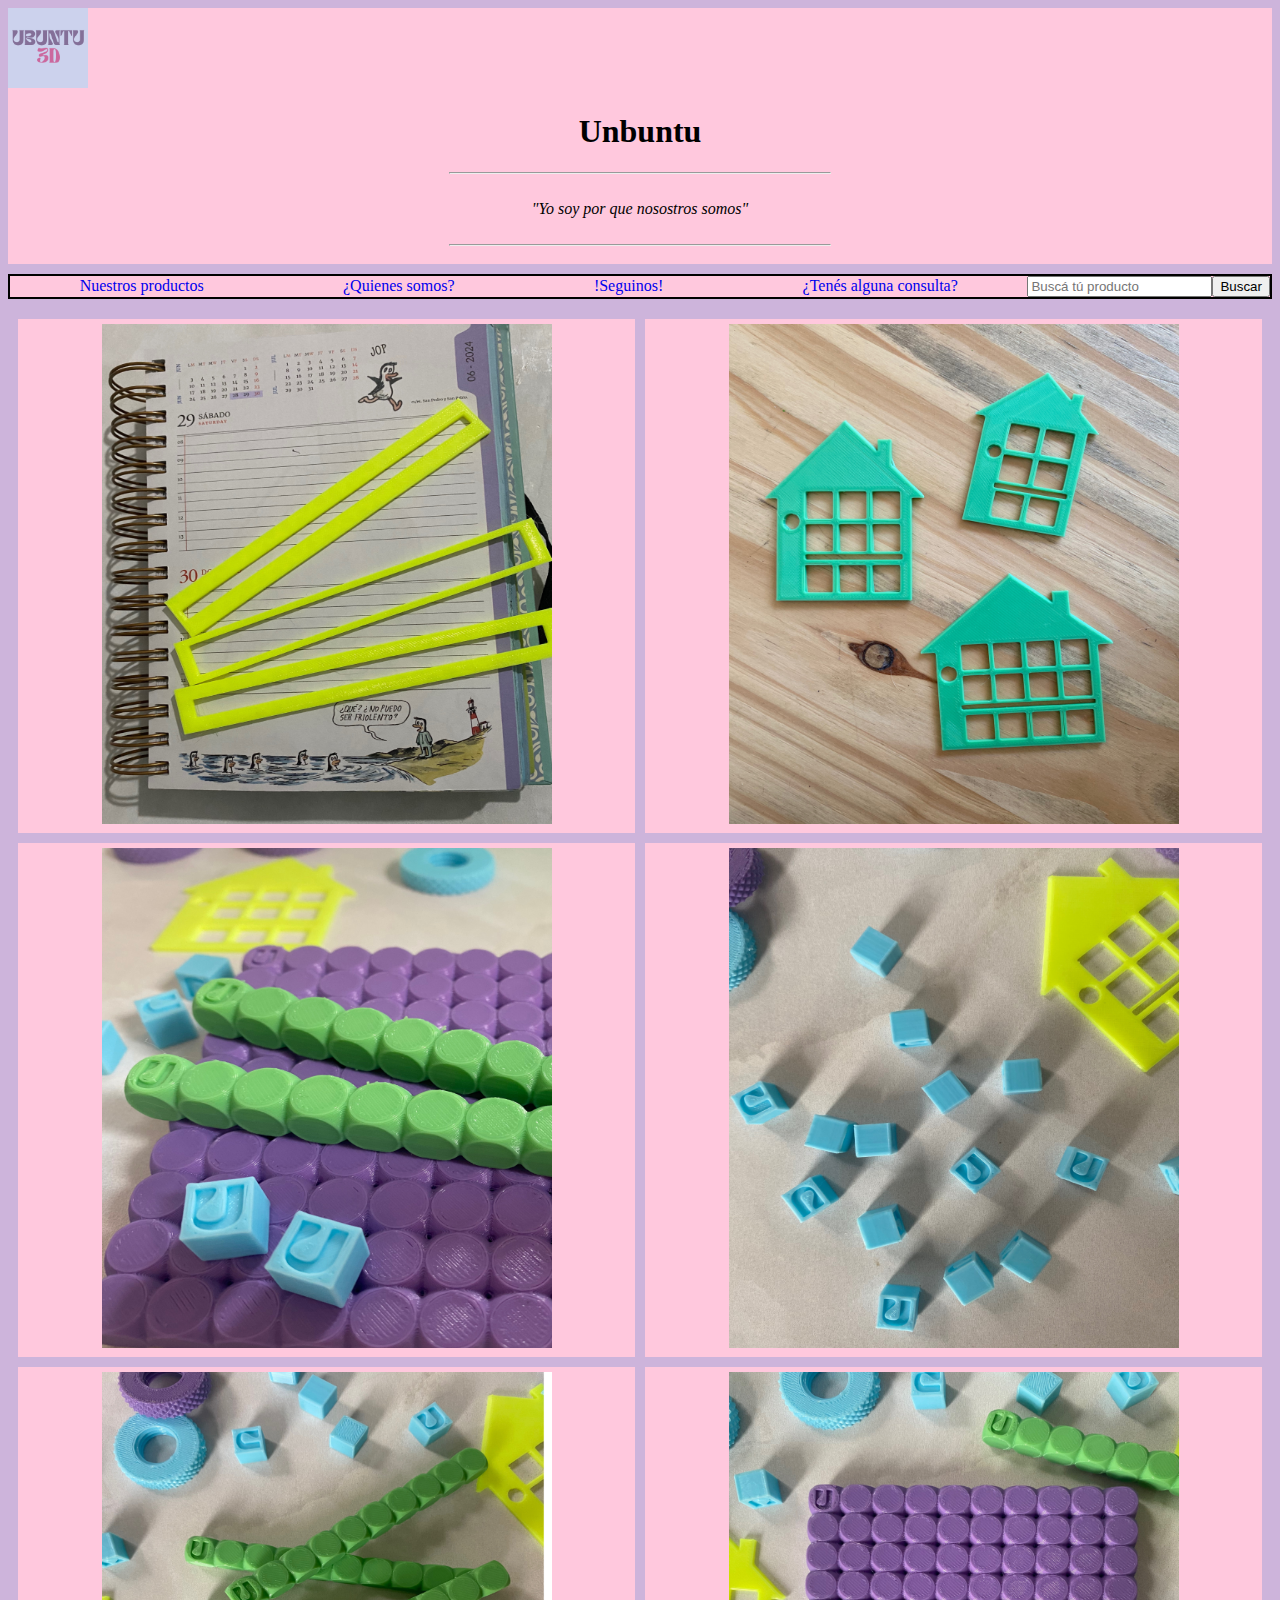
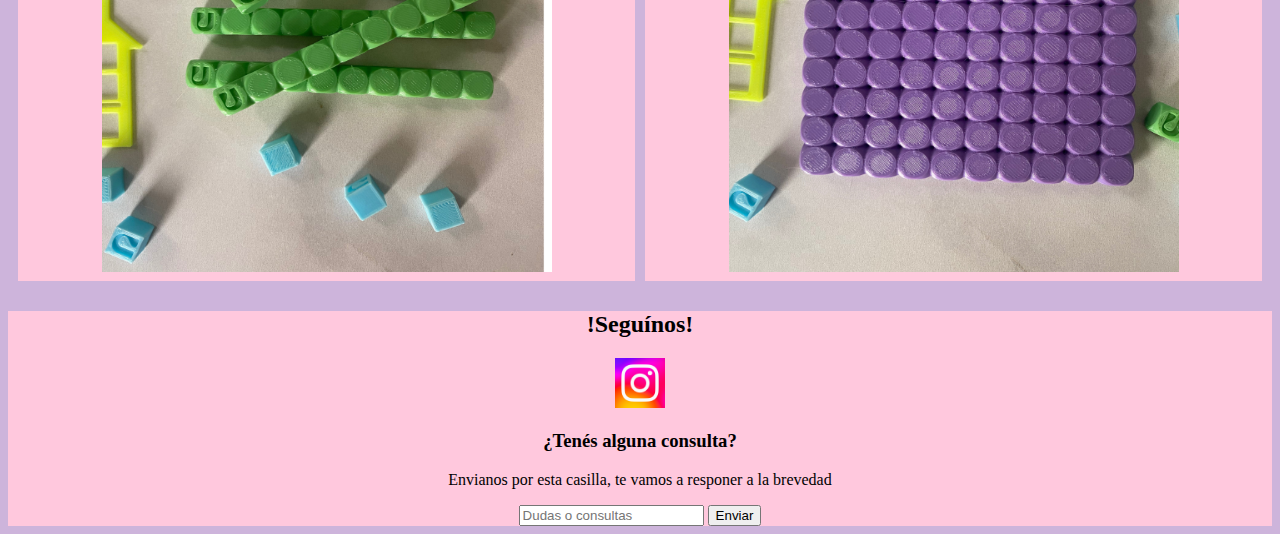
==== index.html @ f9c5cc3e "Pagina tienda Ubuntu" ====
<!DOCTYPE html>
<html lang="en">

<head>
    <meta charset="UTF-8">
    <meta http-equiv="X-UA-Compatible" content="IE=edge">
    <meta name="viewport" content="width=device-width, initial-scale=1.0">
    <title>Ubuntu</title>
    <link rel="stylesheet" href="style.css" type="text/css">
</head>

<body>
    <div class="cabecera">

        <img src="./FOTOS_TIENDA/logos UBUNTU 3d (1).png" alt="LOGO" width="80px" height="80px">
        <a name="inicio">
            <h1>Unbuntu</h1>
        </a>


        

        <hr width="30%">
        <p>"Yo soy por que nosostros somos"</p>
        <hr width="30%">

    </div>
    <nav class="navegacion">
        <div class="container_nav">
            <div class="item_nav"><a href="#productos">Nuestros productos</a></div>
            <div class="item_nav"><a href="quienesSomos.html">¿Quienes somos?</a></div>
            <div class="item_nav"><a href="#seguinos">!Seguinos!</a></div>
            <div class="item_nav"><a href="#dudas">¿Tenés alguna consulta?</a></div>
            <input type="search" placeholder="Buscá tú producto">
            <input type="submit" value="Buscar">
        </div>


    </nav>

    <div class="container">
        <div class="item"><a href="https://www.instagram.com/ubuntu.st/p/C8pz2DPRWeD/?img_index=1" target="_blank"><img src="./FOTOS_TIENDA/7.png" alt="Producto" width="450px" height="500px
            "></div></a>
        <div class="item"><a href="https://www.instagram.com/ubuntu.st/p/C8Az0CusLUM/?img_index=1" target="_blank"><img src="./FOTOS_TIENDA/8.png" alt="Producto" width="450px" height="500px
            "></div></a>
        <div class="item"><a href="https://www.instagram.com/ubuntu.st/p/C8Az0CusLUM/?img_index=1" target="_blank"><img src="./FOTOS_TIENDA/9.png" alt="Producto" width="450px" height="500px
            "></div></a>
        <div class="item"><a href="https://www.instagram.com/ubuntu.st/p/C8Az0CusLUM/?img_index=1" target="_blank"><img src="./FOTOS_TIENDA/10.png" alt="Producto" width="450px" height="500px
            "></div></a>
        <div class="item"><a href="https://www.instagram.com/ubuntu.st/p/C8Az0CusLUM/?img_index=1" target="_blank"><img src="./FOTOS_TIENDA/11.png" alt="Producto" width="450px" height="500px
                "></div></a>
        <div class="item"><a href="https://www.instagram.com/ubuntu.st/p/C8Az0CusLUM/?img_index=1" target="_blank"><img src="./FOTOS_TIENDA/12.png" alt="Producto" width="450px" height="500px
                "></div></a>
    </div>
    <div class="footer">
        <a name="seguinos">
            <h2>!Seguínos!</h2>
        </a>
        <a href="https://www.instagram.com/ubuntu.st?igsh=MW1nYmsxMTB1ZmdyYw%3D%3D" class="media" target="_blank"><img
                src="FOTOS_TIENDA/insta.png" alt="Instagram" width="50px" height="50px"></a>

        <a name="dudas">
            <h3>¿Tenés alguna consulta?</h3>
        </a>
        <p>Envianos por esta casilla, te vamos a responer a la brevedad</p>
        <input type="text" placeholder="Dudas o consultas">
        <input type="submit" value="Enviar">

    </div>
    <div></div>



</body>

</html>
---- style.css ----
:root{
    --color0:#cdb4db;
    --color1:#ffc8dd;
    --color2:#ffafcc;
    --color3:#bde0fe;
    --color4:#a2d2ff;
    --color5:#be95c4;
}

body{
    background-color: var(--color0);
}
.cabecera{
    background-color: var(--color1);
    padding-bottom: 10px;
    margin-bottom: 10px;
}
.cabecera p{
    text-align: center;
    padding: 10px;
   
    font-style: italic;
    
}
h1{
    text-align: center;
}
.container_nav{
    background-color: var(--color1);
    display: flex;
    flex-direction: row;
    border: 2px solid black;
    
}

.container_nav .item_nav{
    list-style-type: none;
    margin: auto;
    
}
.container{
    margin-top: 10px;
    
    display: grid;
    grid-template-columns:repeat(auto-fit, minmax(500px, 1fr));;
    text-align: center;
    gap: 10px;
    padding: 10px;
}
a{
    text-decoration: none;
}
.item{
    background-color: var(--color1);
    padding: 5px;
}
.footer{
    background-color: var(--color1);
    
}
.media{
    text-decoration: none;
}
.footer{

    text-align: center;
    
}
.quienesSomos h2{
    
    align-content: center;
    
    text-align: center;
}
.containerInstaFlex{
    
    display: flex;
    flex-direction: column;
    border: 2px;
}
.instaFlex{
    list-style-type: none;
    margin: auto;
    
}
.quienesSomosParrafo{
    text-align: center;
}
.containerPsicopedagogia{
    background-color: var(--color1);
    margin-top: 10px;
    display: grid;
    grid-template-columns:repeat(auto-fit, minmax(500px, 1fr));;
    text-align: center;
    gap: 10px;
    padding: 10px;
}
.psicopedagogia{
    list-style-type: none;
    margin: auto;
}
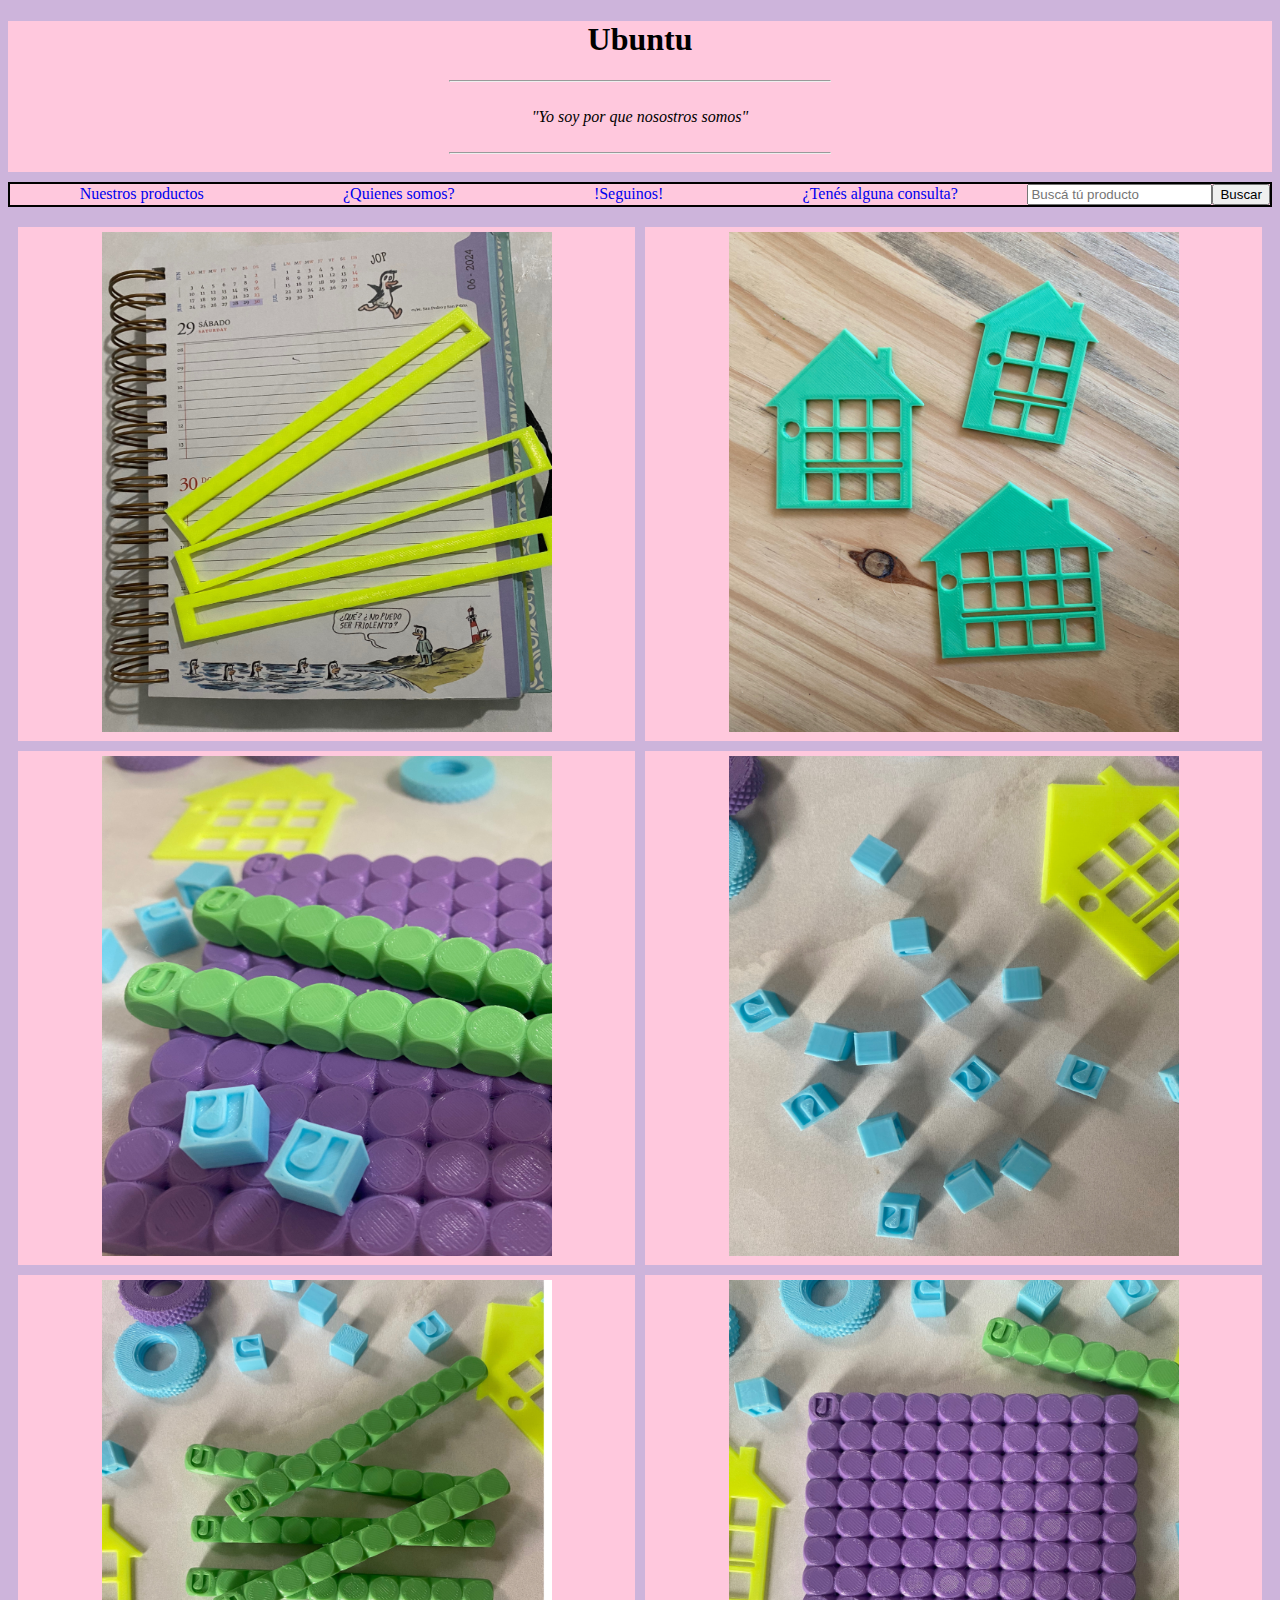
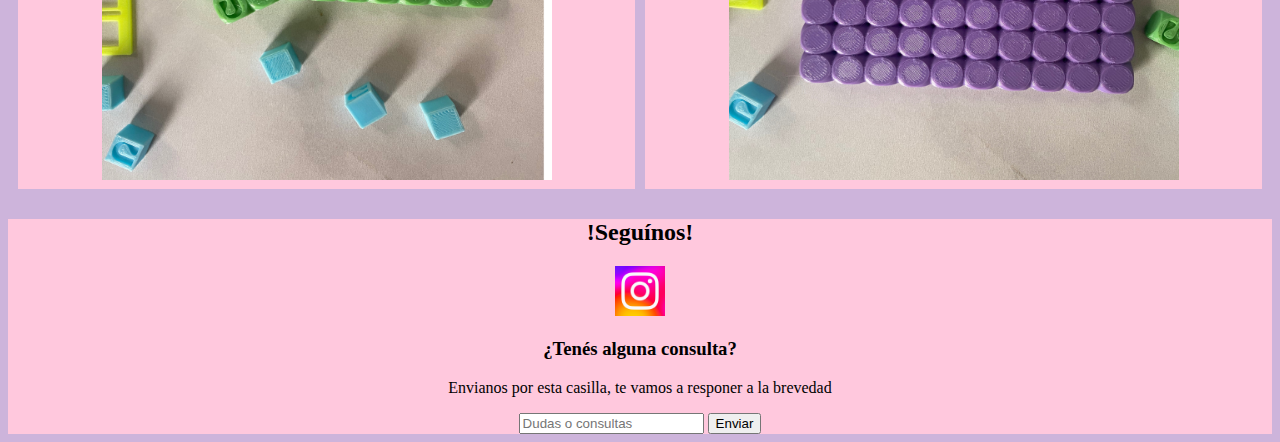
==== commit eae511cb: "cambie la imagen de logo" ====
--- a/index.html
+++ b/index.html
@@ -7,18 +7,19 @@
     <meta name="viewport" content="width=device-width, initial-scale=1.0">
     <title>Ubuntu</title>
     <link rel="stylesheet" href="style.css" type="text/css">
+    <link rel="shortcut icon" href="./FOTOS_TIENDA/logos UBUNTU 3d (1).png" type="image/x-icon">
 </head>
 
 <body>
     <div class="cabecera">
 
-        <img src="./FOTOS_TIENDA/logos UBUNTU 3d (1).png" alt="LOGO" width="80px" height="80px">
+
         <a name="inicio">
-            <h1>Unbuntu</h1>
+            <h1>Ubuntu</h1>
         </a>
 
 
-        
+
 
         <hr width="30%">
         <p>"Yo soy por que nosostros somos"</p>
@@ -39,17 +40,23 @@
     </nav>
 
     <div class="container">
-        <div class="item"><a href="https://www.instagram.com/ubuntu.st/p/C8pz2DPRWeD/?img_index=1" target="_blank"><img src="./FOTOS_TIENDA/7.png" alt="Producto" width="450px" height="500px
+        <div class="item"><a href="https://www.instagram.com/ubuntu.st/p/C8pz2DPRWeD/?img_index=1" target="_blank"><img
+                    src="./FOTOS_TIENDA/7.png" alt="Producto" width="450px" height="500px
             "></div></a>
-        <div class="item"><a href="https://www.instagram.com/ubuntu.st/p/C8Az0CusLUM/?img_index=1" target="_blank"><img src="./FOTOS_TIENDA/8.png" alt="Producto" width="450px" height="500px
+        <div class="item"><a href="https://www.instagram.com/ubuntu.st/p/C8Az0CusLUM/?img_index=1" target="_blank"><img
+                    src="./FOTOS_TIENDA/8.png" alt="Producto" width="450px" height="500px
             "></div></a>
-        <div class="item"><a href="https://www.instagram.com/ubuntu.st/p/C8Az0CusLUM/?img_index=1" target="_blank"><img src="./FOTOS_TIENDA/9.png" alt="Producto" width="450px" height="500px
+        <div class="item"><a href="https://www.instagram.com/ubuntu.st/p/C8Az0CusLUM/?img_index=1" target="_blank"><img
+                    src="./FOTOS_TIENDA/9.png" alt="Producto" width="450px" height="500px
             "></div></a>
-        <div class="item"><a href="https://www.instagram.com/ubuntu.st/p/C8Az0CusLUM/?img_index=1" target="_blank"><img src="./FOTOS_TIENDA/10.png" alt="Producto" width="450px" height="500px
+        <div class="item"><a href="https://www.instagram.com/ubuntu.st/p/C8Az0CusLUM/?img_index=1" target="_blank"><img
+                    src="./FOTOS_TIENDA/10.png" alt="Producto" width="450px" height="500px
             "></div></a>
-        <div class="item"><a href="https://www.instagram.com/ubuntu.st/p/C8Az0CusLUM/?img_index=1" target="_blank"><img src="./FOTOS_TIENDA/11.png" alt="Producto" width="450px" height="500px
+        <div class="item"><a href="https://www.instagram.com/ubuntu.st/p/C8Az0CusLUM/?img_index=1" target="_blank"><img
+                    src="./FOTOS_TIENDA/11.png" alt="Producto" width="450px" height="500px
                 "></div></a>
-        <div class="item"><a href="https://www.instagram.com/ubuntu.st/p/C8Az0CusLUM/?img_index=1" target="_blank"><img src="./FOTOS_TIENDA/12.png" alt="Producto" width="450px" height="500px
+        <div class="item"><a href="https://www.instagram.com/ubuntu.st/p/C8Az0CusLUM/?img_index=1" target="_blank"><img
+                    src="./FOTOS_TIENDA/12.png" alt="Producto" width="450px" height="500px
                 "></div></a>
     </div>
     <div class="footer">
